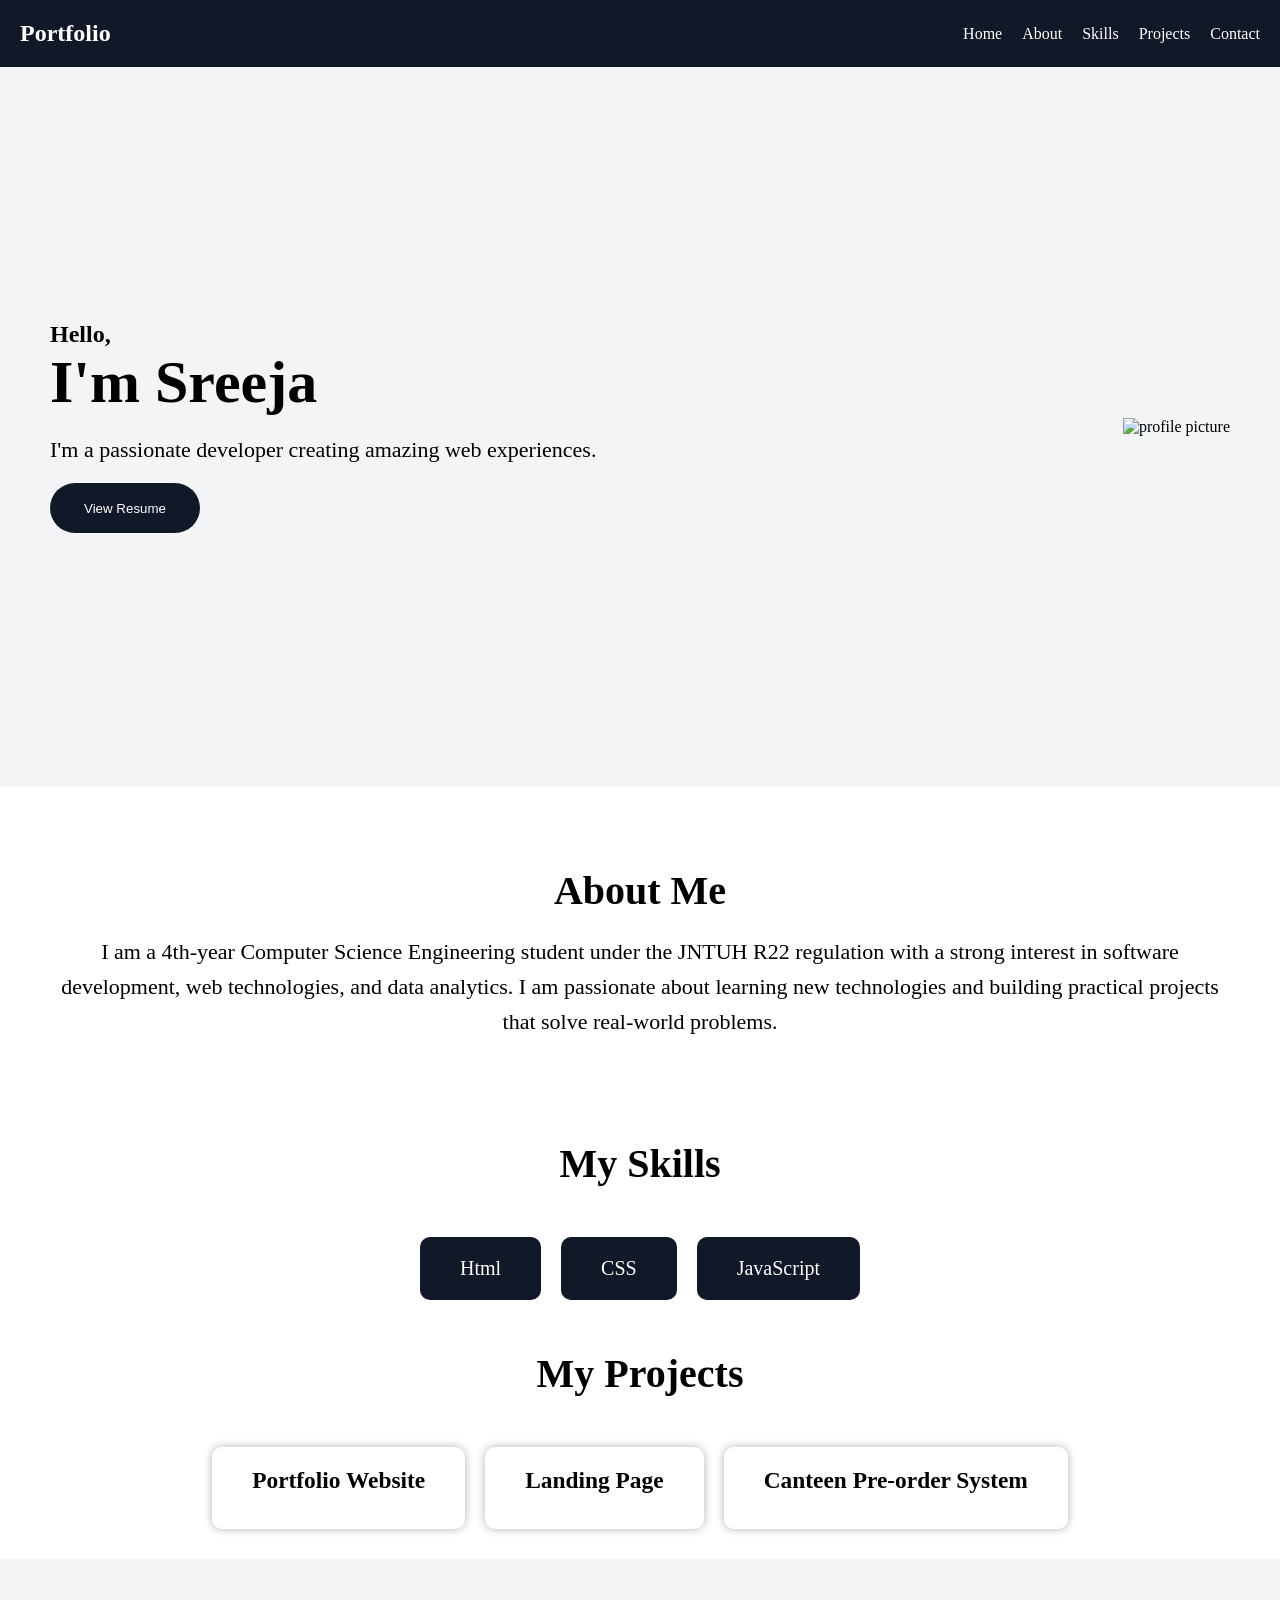
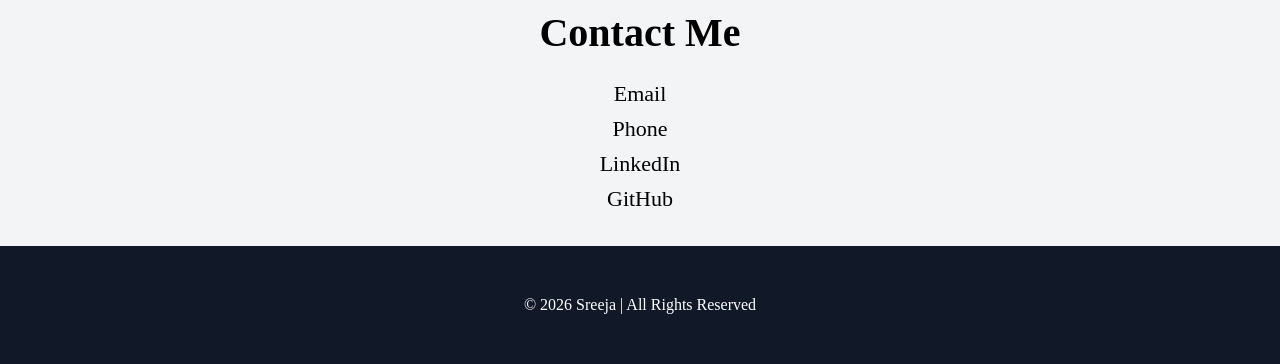
==== Task2-Portfolio/index.html @ c52a8695 "Add files via upload" ====
<!DOCTYPE html>
<html lang="en">
<head>
    <meta charset="UTF-8">
    <meta name="viewport" content="width=device-width, initial-scale=1.0">
    <title>Portfolio</title>

    <link rel="stylesheet" href="style.css">
</head>

<body>
    <nav>
        <h1>Portfolio</h1>
        <ul>
            <li><a href="">Home</a></li>
            <li><a href="">About</a></li>
            <li><a href="">Skills</a></li>
            <li><a href="">Projects</a></li>
            <li><a href="">Contact</a></li>
        </ul>
        
    </nav>
    <section class="hero">
        <div class="text-part">
            <h2>Hello,</h2>
            <h1>I'm Sreeja</h1>
            <p>I'm a passionate developer creating amazing web experiences.</p>
            <button class="resume-button">View Resume</button>
        </div>
        <div class="image-part">
          <img src="images/sreeja.jpeg" alt="profile picture">
        </div>
    </section>
    <section class="about">
        <h2>About Me</h2>
        <p>I am a 4th-year Computer Science Engineering student under the JNTUH R22 regulation 
            with a strong interest in software development, web technologies, and data analytics. 
            I am passionate about learning new technologies and 
            building practical projects that solve real-world problems.</p>
    </section>
    <section class="skills">
        <h2>My Skills</h2>
        <div class = "skill-container">
            <div class="skill-box">Html

            </div>
            <div class="skill-box">CSS

            </div>
            <div class="skill-box">JavaScript
            </div>
        </div>

    </section>
    <section class="projects">
        <h2>My Projects</h2>
        <div class="project-container">
            <div class="project-box">
                <h3>Portfolio Website</h3>
                <p></p>

            </div>
            <div class="project-box">
                <h3>Landing Page</h3>
                <p></p>
            </div>
            <div class="project-box">
                <h3>Canteen Pre-order System</h3>
                <p></p>
        </div>

    </section>
    <section class="contact">
        <h2>Contact Me</h2>
        <p><a href="sreejaboini92@gmail.com" target="_blank">Email</a></p>
        <p><a href="tel:+919494735428">Phone</a></p>
        <p><a href="https://www.linkedin.com/in/sreeja-boini-07282734a/" target="_blank">LinkedIn</a></p>
        <p><a href="https://github.com/sreejaboini92" target="_blank">GitHub</a></p>
    </section>
    <footer>
    <p>© 2026 Sreeja | All Rights Reserved</p>
</footer>
    <script src="script.js"></script>
</body>
</html>
---- Task2-Portfolio/style.css ----
*{
    padding: 0;
    margin: 0;
    box-sizing: border-box;
}
nav a{
    text-decoration: none;
    color: white;
}
a:hover{
    color: cyan;
}
nav{
    background-color: #111827;
    color: white;
    display: flex;
    justify-content: space-between;
    padding: 20px;
    align-items: center;
}
ul{
    display: flex;
    justify-content: space-between;
    list-style: none;
    gap: 20px;
}
.hero{
    display: flex;
    justify-content: space-between;
    align-items: center;
    padding: 50px;
    height: 80vh;
    background-color:  #f3f4f6;
}
.hero .text-part p{
    margin-top: 20px;
    font-size: 22px;

}
.hero .text-part h1{
    font-size: 60px;
}
.hero .image-part img{
    width: 280px;
    height: auto;
}
.hero button{
    width: 150px;
    height: 50px;
    margin-top: 20px;
    background-color: #111827;
    color: white;
    border: none;
    cursor: pointer;
    border-radius: 25px;
    transition: 0.3s;
}
.hero button:hover{
    background-color: #374151;
}
.about{
    padding: 80px 50px;
    text-align: center;
   
}
.about h2{
    font-size: 40px;
}
.about p{
    margin-top: 20px;
    font-size: 22px;
    line-height: 1.6;
}
.skill-container{
    display: flex;
    justify-content: center;
    gap: 20px;
    padding: 30px;
    flex-wrap: wrap;
}
.skills h2{
    padding: 20px 20px;
    text-align: center;
    font-size: 40px;

}
.skill-box{
    background-color: #111827;
    color: white;
    padding: 20px 40px;
    border-radius: 10px;
    font-size: 20px;
    transition: 0.3s;
}
.skill-box:hover{
    transform: scale(1.05);
}
.projects h2{
    padding: 20px 20px;
    text-align: center;
    font-size: 40px

}
.project-container{
    display: flex;
    justify-content: center;
    gap: 20px;
    flex-wrap: wrap;
    padding: 30px;
}
.project-box{
    background-color: white;
    color: black;
    padding: 20px 40px;
    border-radius: 10px;
    font-size: 20px;
    transition: 0.3s;
    box-shadow: 0 0 10px rgba(0,0,0,0.3);
  
  
}
.project-box:hover{
    transform: scale(1.05);
}
.project-box h3{
    margin-bottom: 15px;
}
.contact{
    padding: 30px 50px;
    background-color: #f3f4f6;
}
.contact h2{
    font-size: 40px;
    text-align: center;
    padding: 20px 20px;
}
.contact p{
    text-align: center;
    font-size: 22px;
    line-height: 1.6;
}
.contact a{
    text-decoration: none;
    color: black;
}
.contact a:hover{
    color:  #374151;
    text-decoration: underline;
}
footer{
    background-color:#111827;
    color: white;
    padding: 50px 80px;
    text-align: center;
}
@media(max-width: 768px){

    nav{
        flex-direction: column;
        gap: 20px;
    }

    ul{
        flex-wrap: wrap;
        justify-content: center;
    }

    .hero{
        flex-direction: column;
        text-align: center;
        height: auto;
        gap: 30px;
    }

    .hero .text-part h1{
        font-size: 40px;
    }

    .hero .text-part p{
        font-size: 18px;
    }

    .hero .image-part img{
        width: 220px;
    }

    .skill-container{
        flex-direction: column;
        align-items: center;
    }

    .project-container{
        flex-direction: column;
        align-items: center;
    }

    .project-box{
        width: 90%;
    }

    footer{
        padding: 30px;
    }
}
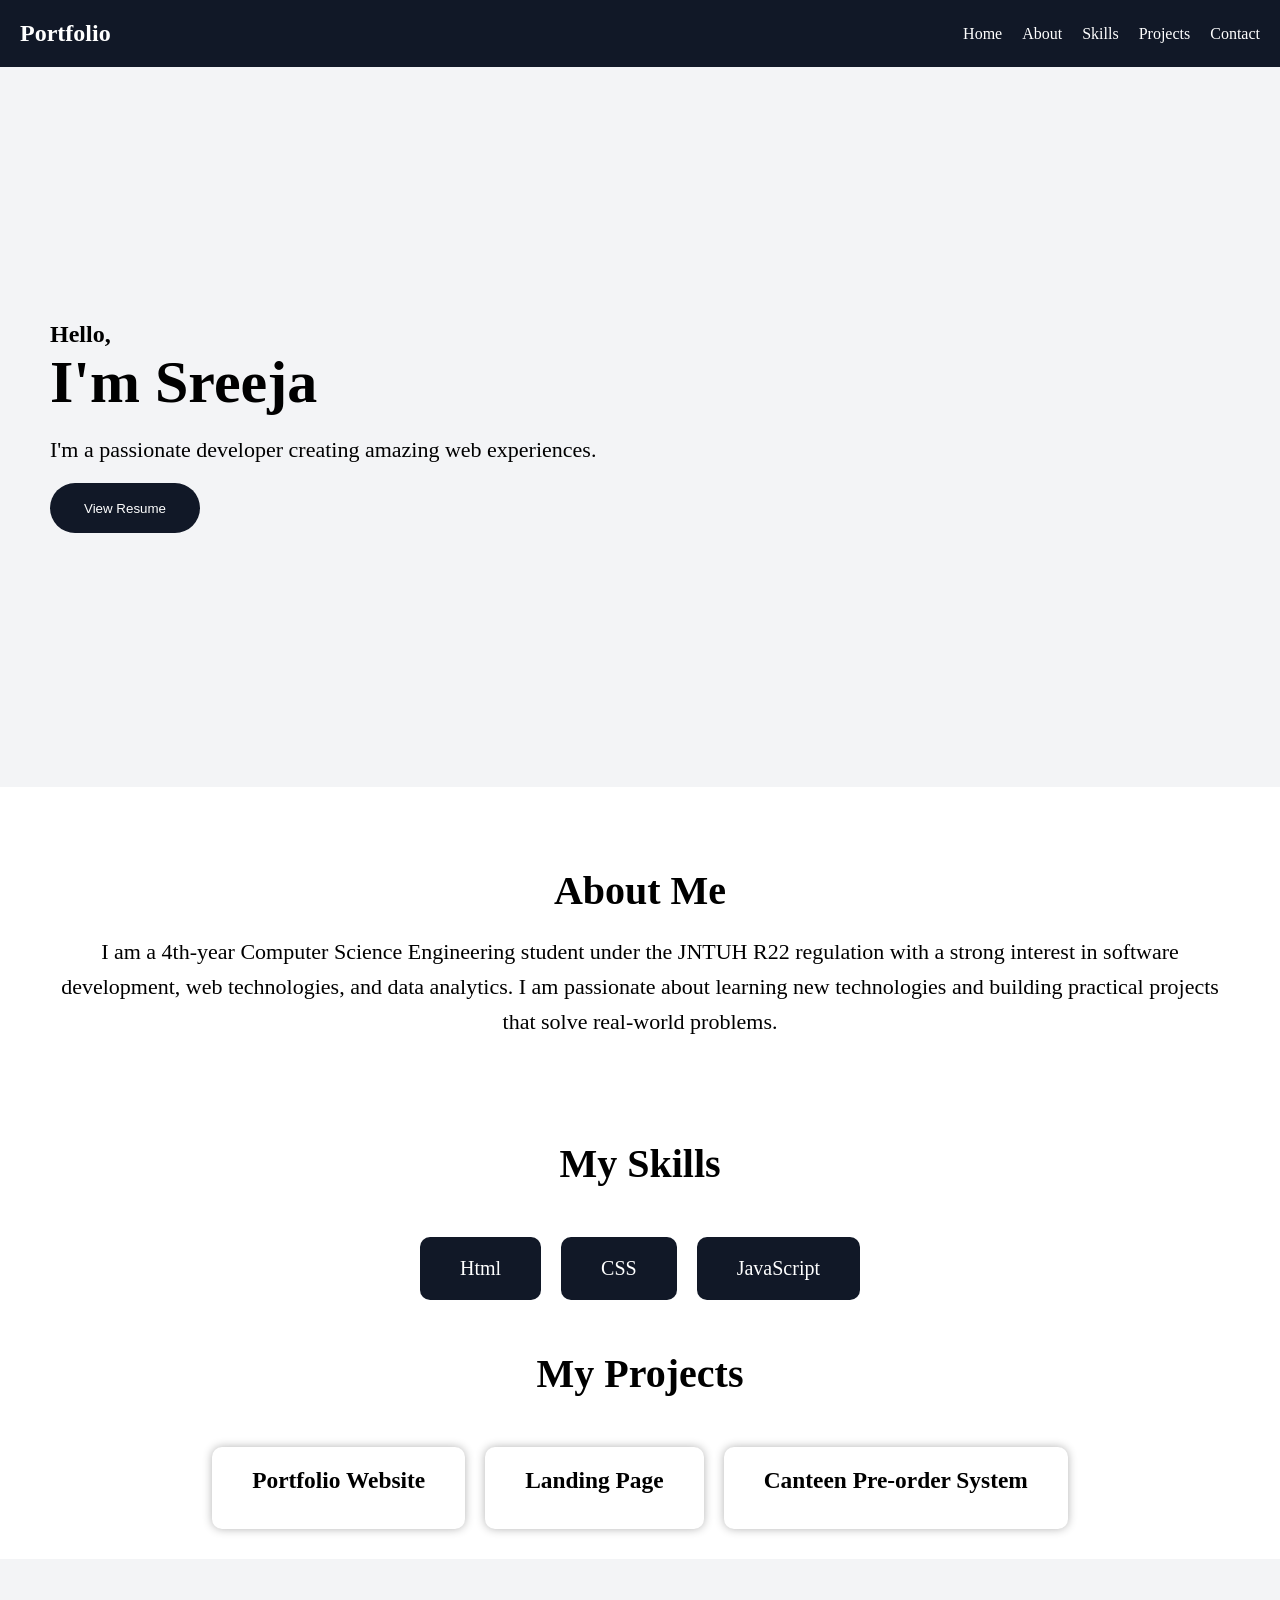
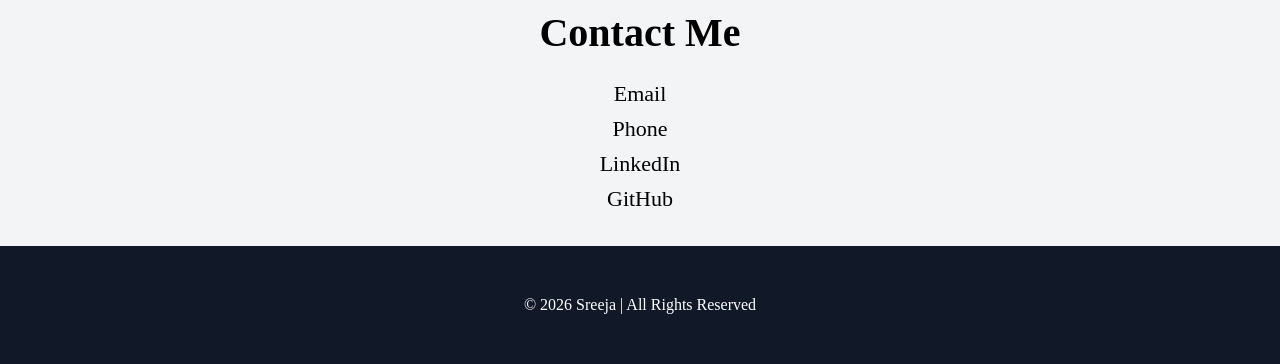
==== commit 0018df92: "Fix HTML structure and formatting issues" ====
--- a/Task2-Portfolio/index.html
+++ b/Task2-Portfolio/index.html
@@ -26,9 +26,6 @@
             <h1>I'm Sreeja</h1>
             <p>I'm a passionate developer creating amazing web experiences.</p>
             <button class="resume-button">View Resume</button>
-        </div>
-        <div class="image-part">
-          <img src="images/sreeja.jpeg" alt="profile picture">
         </div>
     </section>
     <section class="about">
@@ -82,4 +79,4 @@
 </footer>
     <script src="script.js"></script>
 </body>
-</html>+</html>
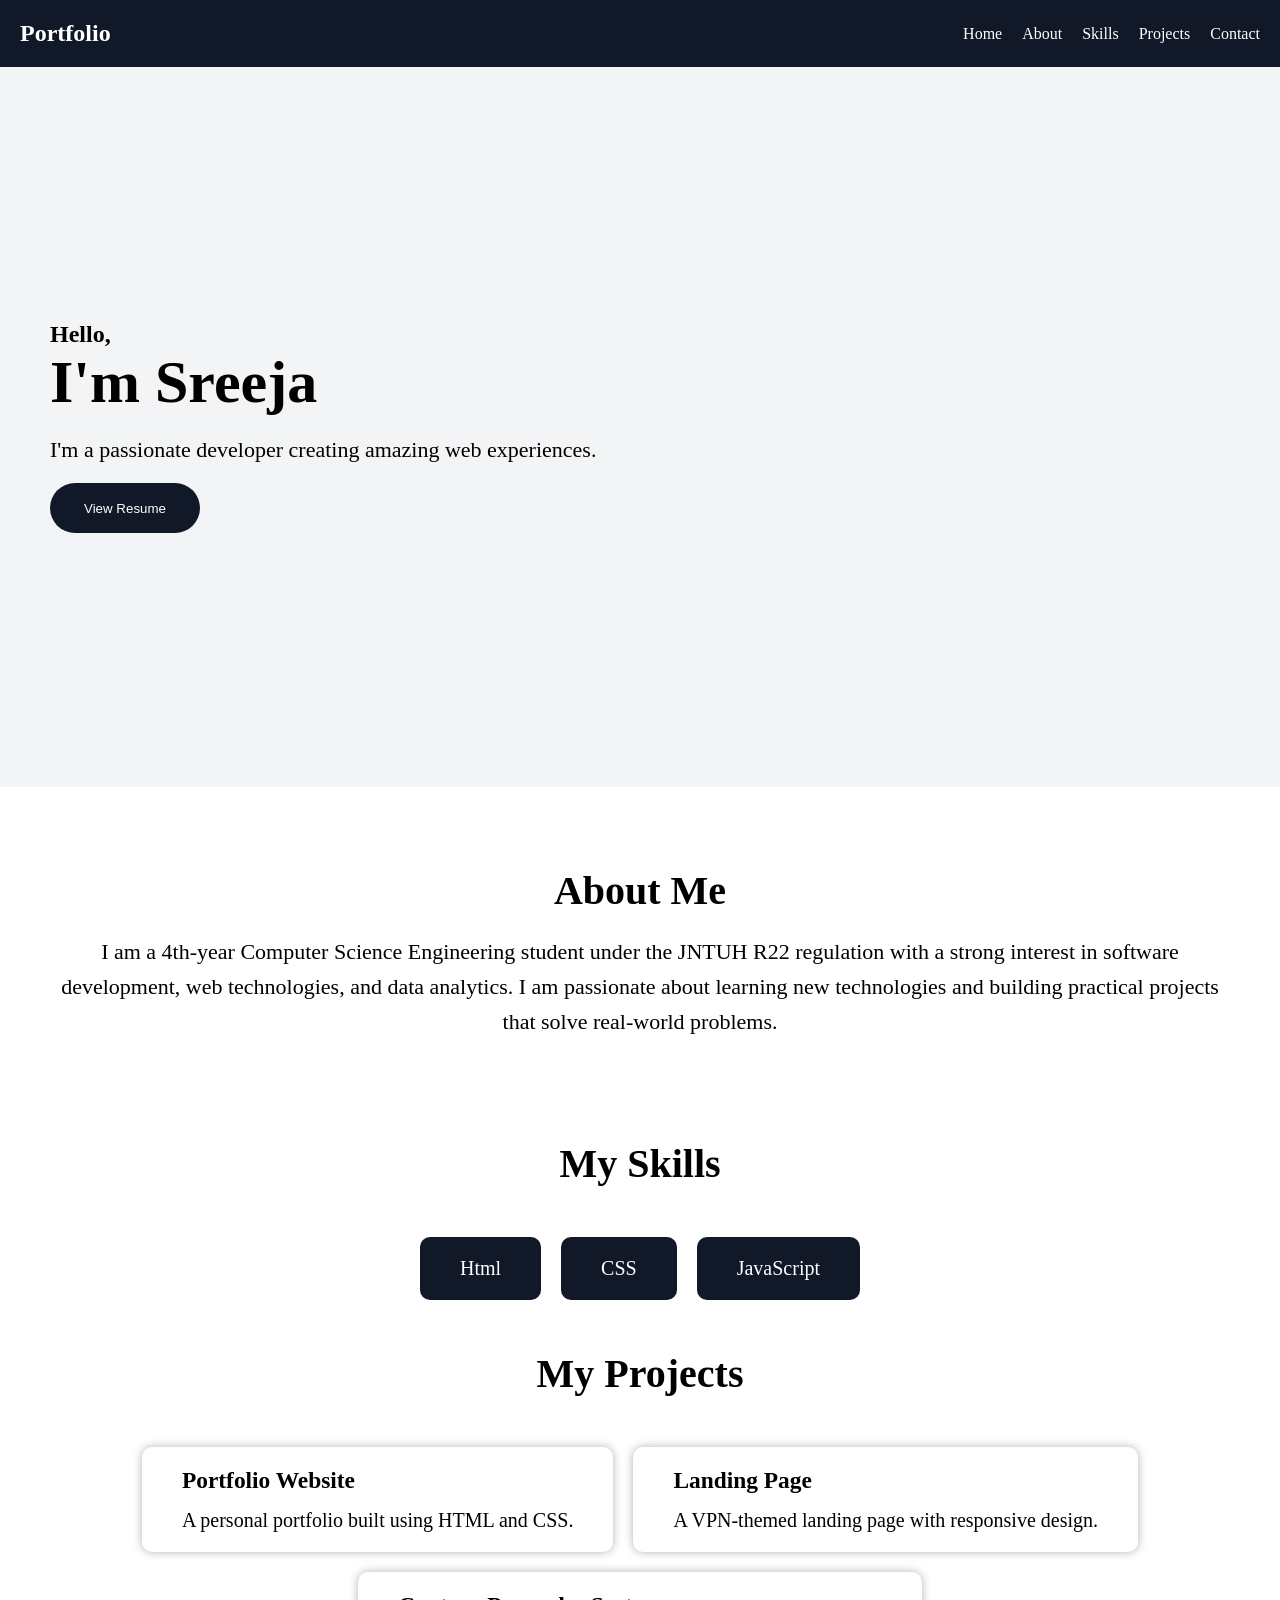
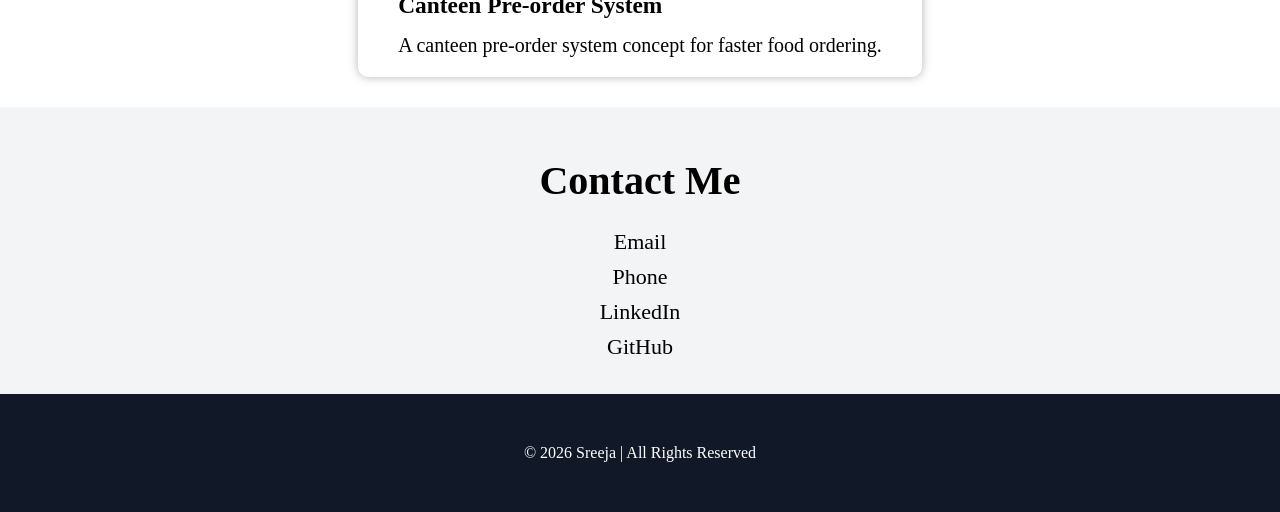
==== commit c6505939: "Enhance portfolio HTML with project details Updated project descriptions and improved HTML structure" ====
--- a/Task2-Portfolio/index.html
+++ b/Task2-Portfolio/index.html
@@ -54,22 +54,22 @@
         <div class="project-container">
             <div class="project-box">
                 <h3>Portfolio Website</h3>
-                <p></p>
+                <p>A personal portfolio built using HTML and CSS.</p>
 
             </div>
             <div class="project-box">
                 <h3>Landing Page</h3>
-                <p></p>
+                <p>A VPN-themed landing page with responsive design.</p>
             </div>
             <div class="project-box">
                 <h3>Canteen Pre-order System</h3>
-                <p></p>
+                <p>A canteen pre-order system concept for faster food ordering.</p>
         </div>
 
     </section>
     <section class="contact">
         <h2>Contact Me</h2>
-        <p><a href="sreejaboini92@gmail.com" target="_blank">Email</a></p>
+        <p><a href="mailto:sreejaboini92@gmail.com">Email</a></p>
         <p><a href="tel:+919494735428">Phone</a></p>
         <p><a href="https://www.linkedin.com/in/sreeja-boini-07282734a/" target="_blank">LinkedIn</a></p>
         <p><a href="https://github.com/sreejaboini92" target="_blank">GitHub</a></p>
